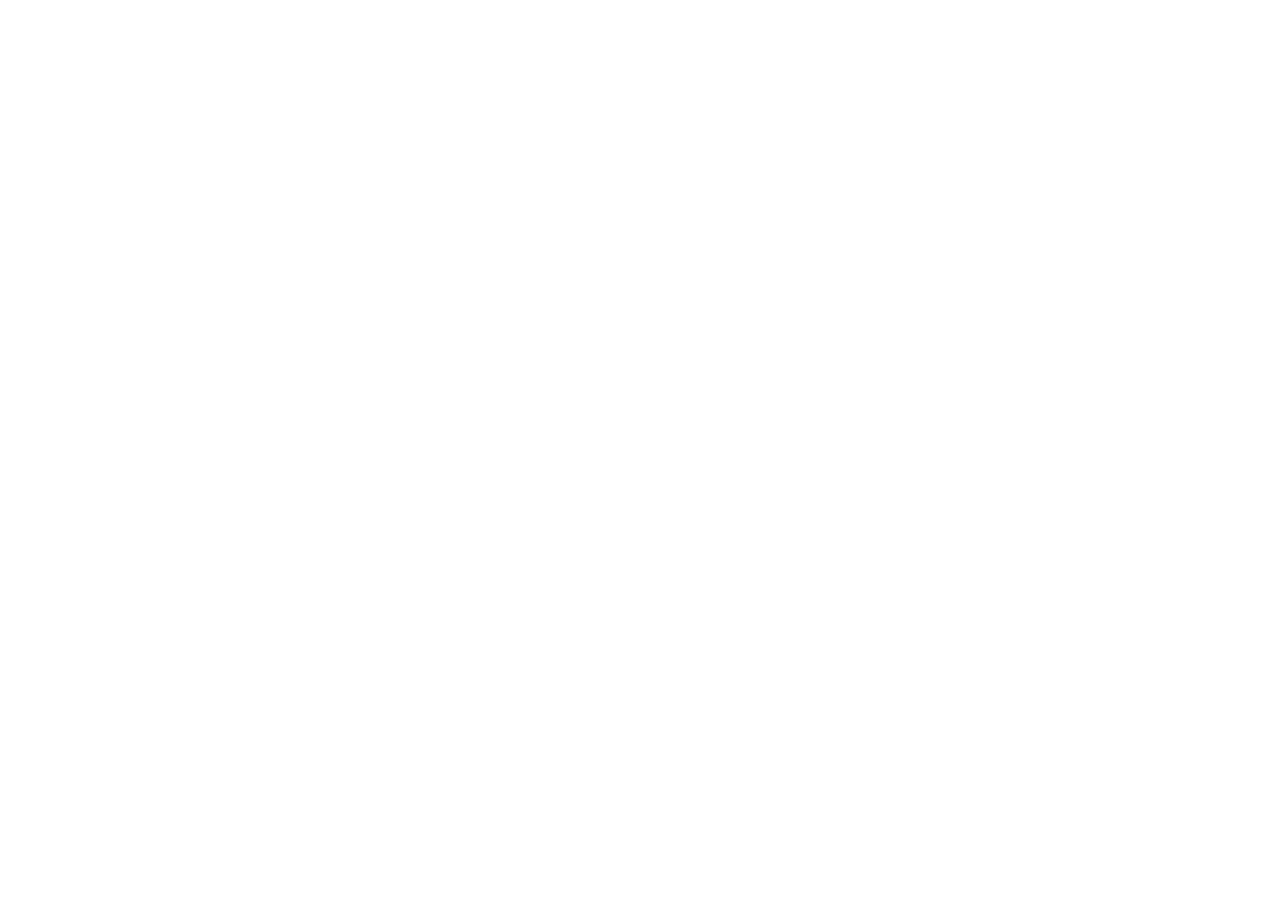
==== index.html @ 68a806dc "add index" ====
<!DOCTYPE html>
<html lang="en">
<head>
    <meta charset="UTF-8">
    <meta name="viewport" content="width=device-width, initial-scale=1.0">
    <meta http-equiv="X-UA-Compatible" content="ie=edge">
    <title>Document</title>
</head>
<body>
    
</body>
</html>
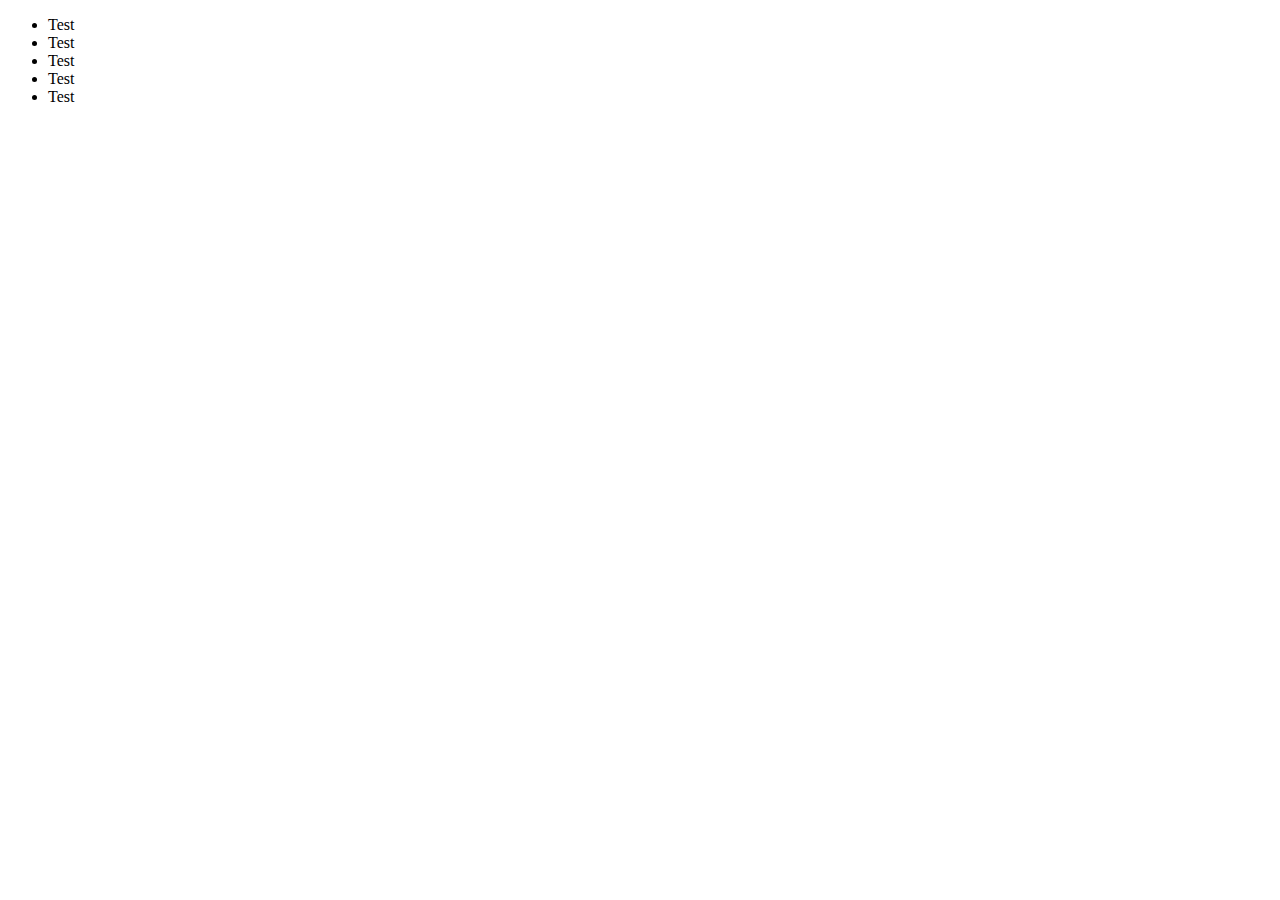
==== commit 2e1e9994: "add-index#1" ====
--- a/index.html
+++ b/index.html
@@ -7,6 +7,12 @@
     <title>Document</title>
 </head>
 <body>
-    
+<ul>
+    <li>Test</li>
+    <li>Test</li>
+    <li>Test</li>
+    <li>Test</li>
+    <li>Test</li>
+</ul>
 </body>
 </html>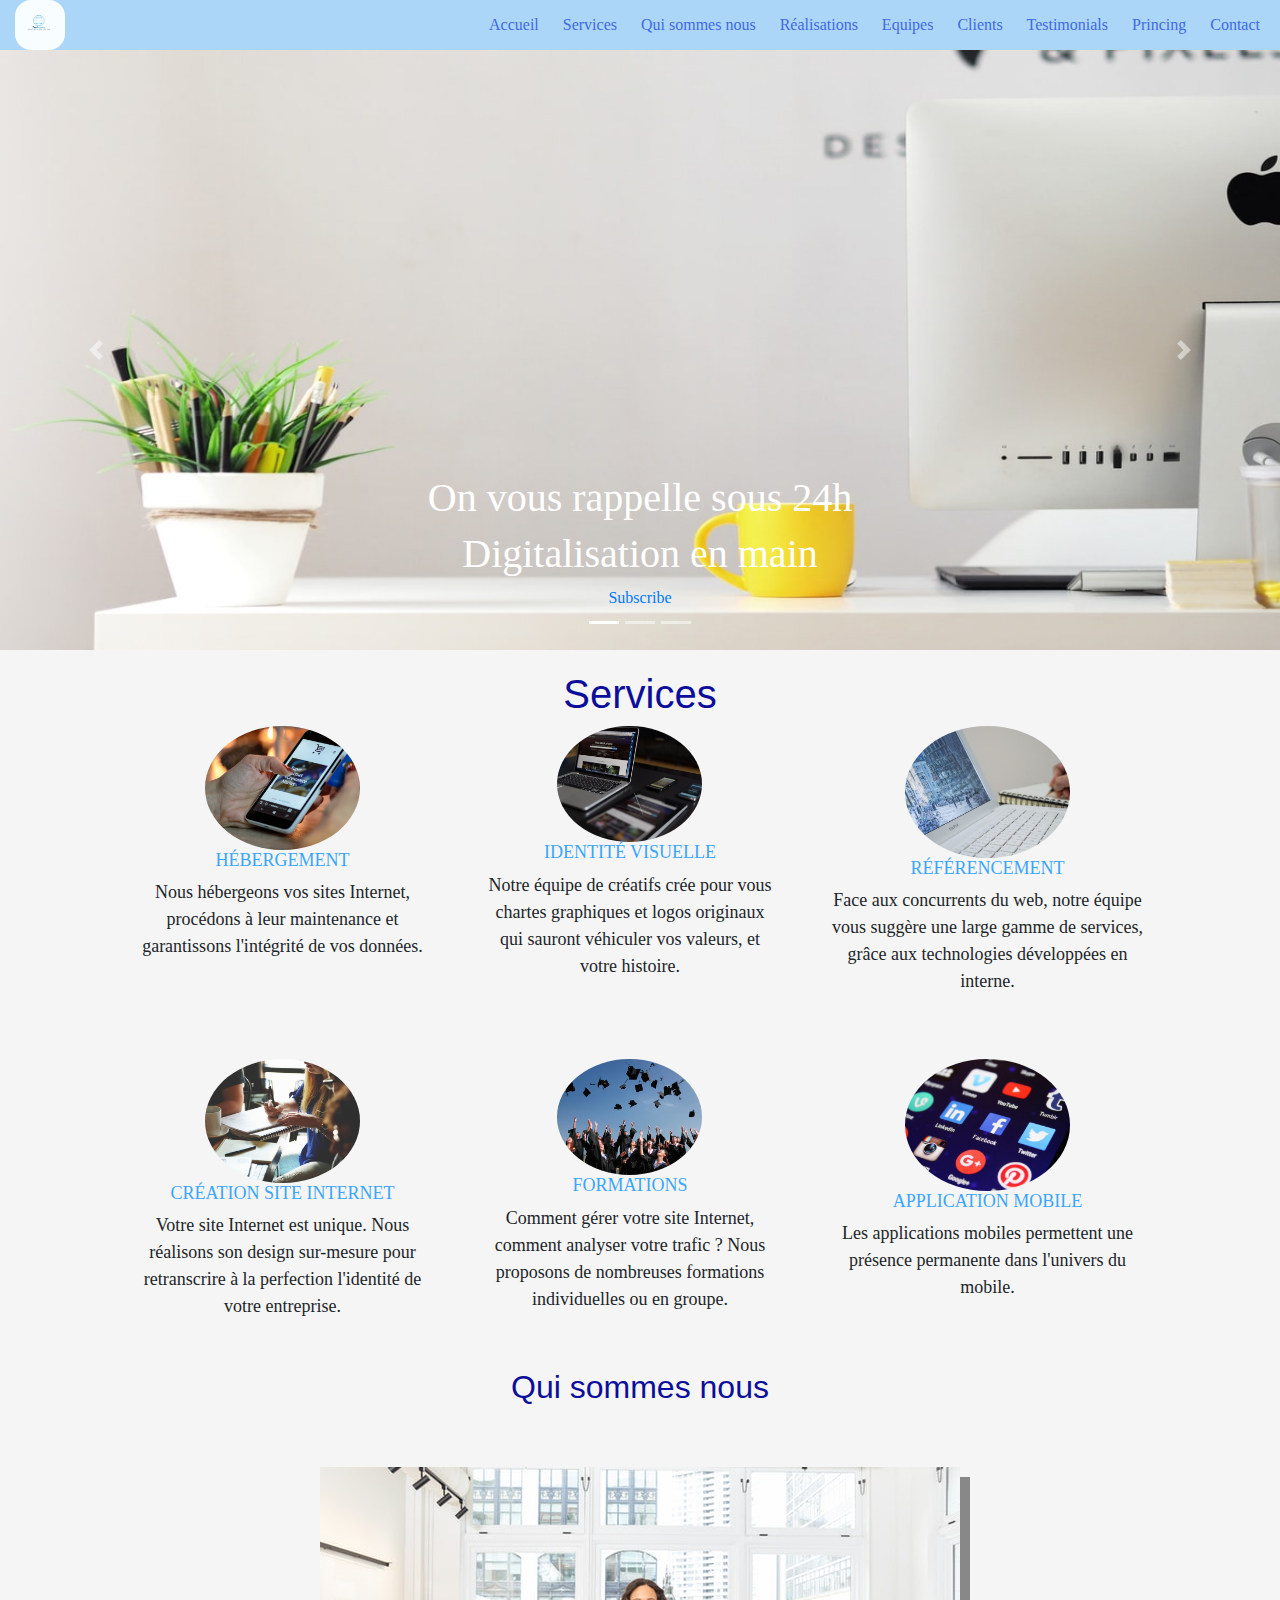
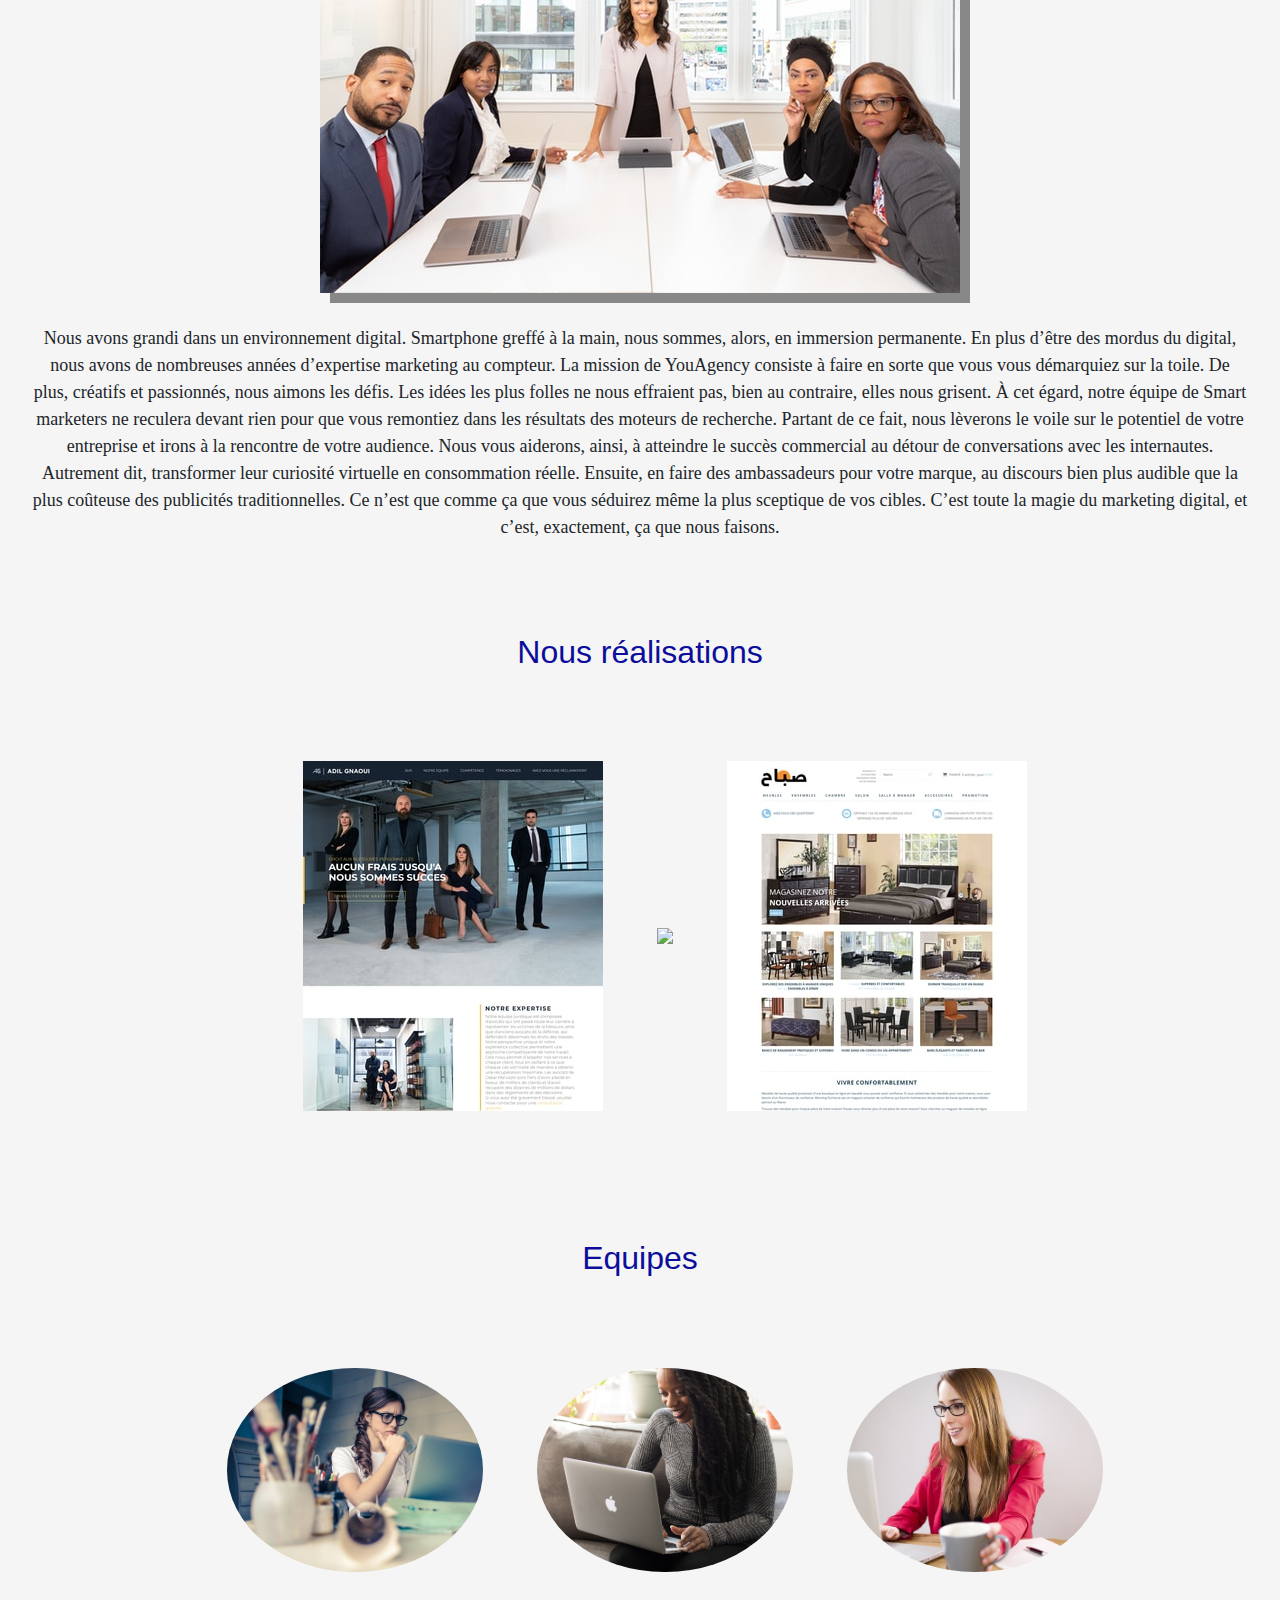
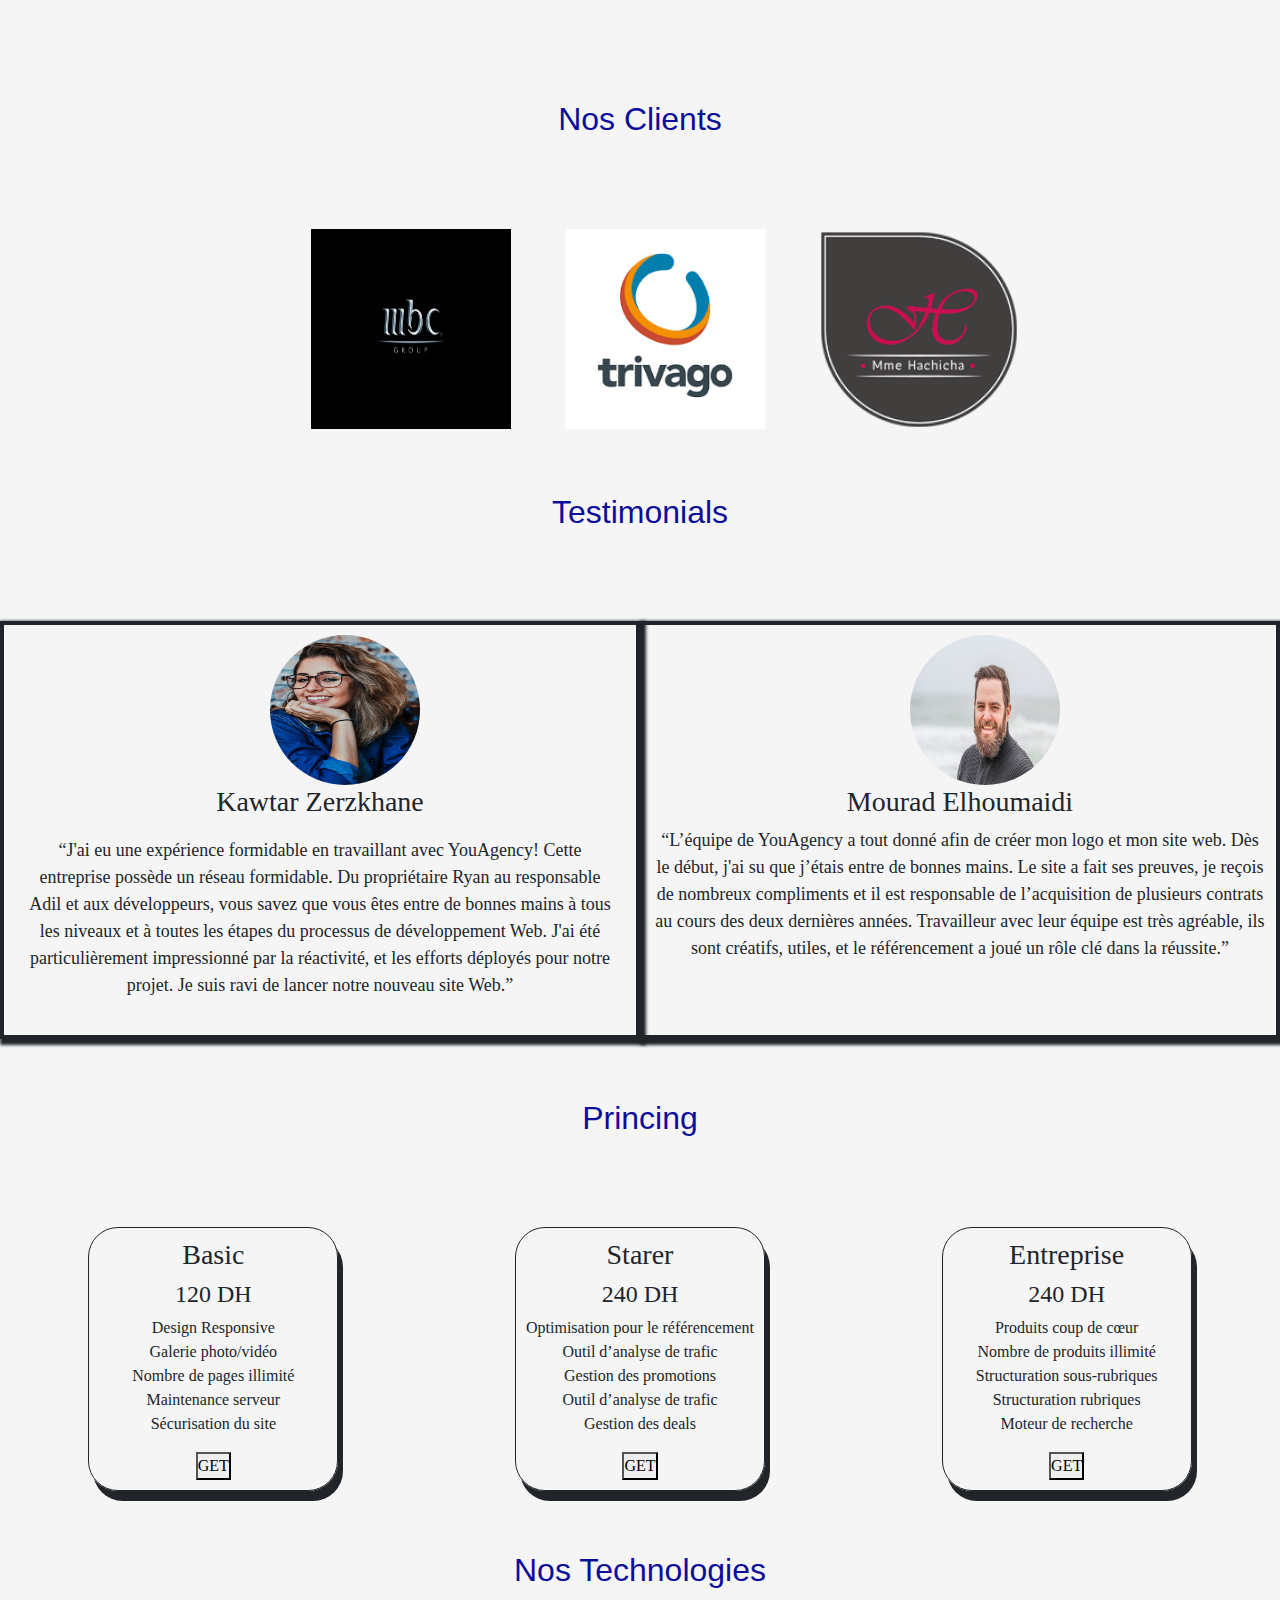
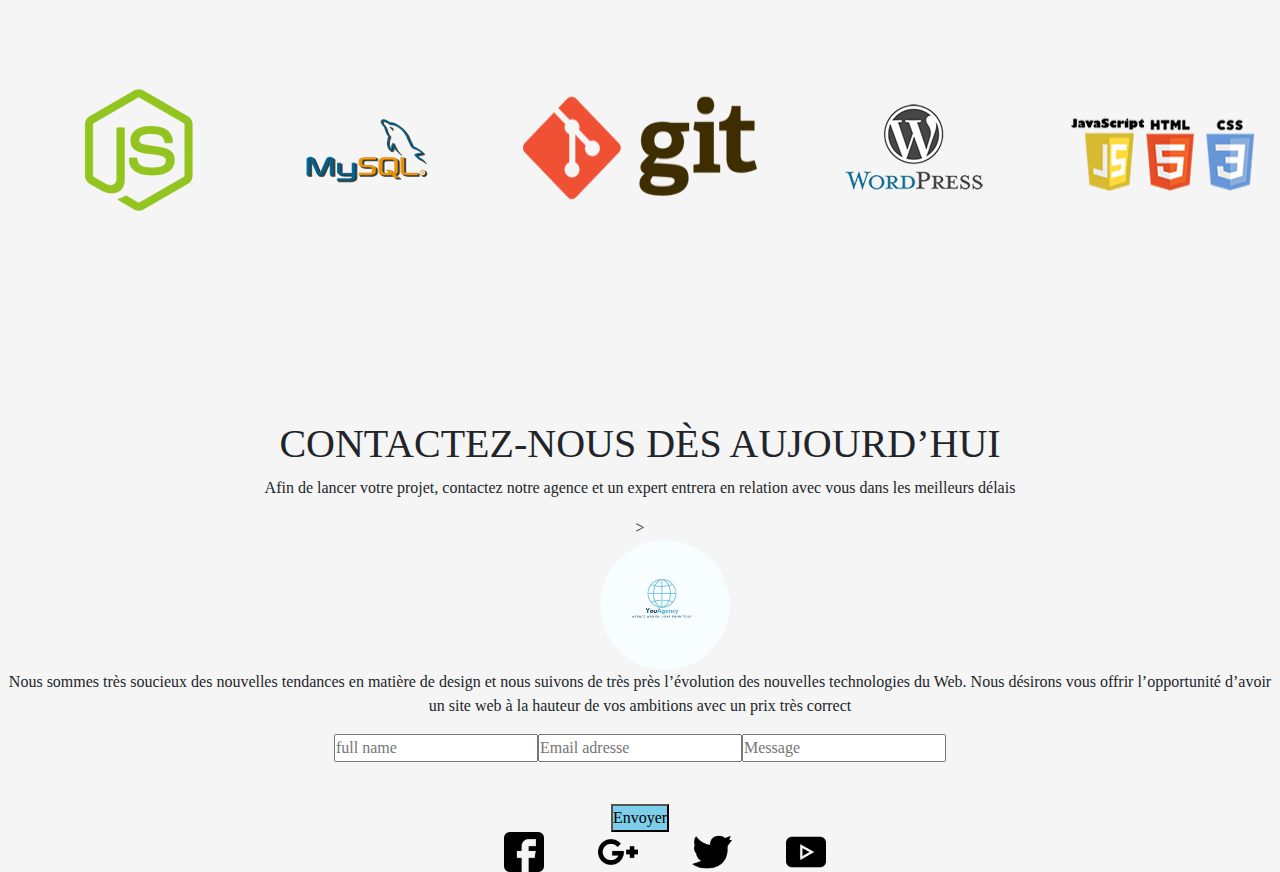
==== commit d10814fe: "YouAgency" ====
--- a/index.html
+++ b/index.html
@@ -1,18 +1,317 @@
 <!DOCTYPE html>
 <html lang="en">
+
 <head>
-    <meta charset="UTF-8">
-    <meta name="viewport" content="width=device-width, initial-scale=1.0">
-    <meta http-equiv="X-UA-Compatible" content="ie=edge">
-    <title>Document</title>
+  <meta charset="UTF-8">
+  <meta name="viewport" content="width=device-width, initial-scale=1.0">
+  <meta http-equiv="X-UA-Compatible" content="ie=edge">
+  <title>Document</title>
+  <link rel="stylesheet" href="https://stackpath.bootstrapcdn.com/bootstrap/4.4.1/css/bootstrap.min.css"
+    integrity="sha384-Vkoo8x4CGsO3+Hhxv8T/Q5PaXtkKtu6ug5TOeNV6gBiFeWPGFN9MuhOf23Q9Ifjh" crossorigin="anonymous">
+  <link rel="stylesheet" href="Agence web.css">
+  <link href="https://fonts.googleapis.com/css?family=Gentium+Book+Basic|Lobster&display=swap" rel="stylesheet">
+
 </head>
+
 <body>
-<ul>
-    <li>Test</li>
-    <li>Test</li>
-    <li>Test</li>
-    <li>Test</li>
-    <li>Test</li>
-</ul>
+  <header>
+    <nav class="menu">
+
+      <div>
+        <img class="logo" src="La banque en ligne pour tous.png" alt="YouAgency">
+      </div>
+      <div>
+        <a href="#Accueil">Accueil</a>
+        <a href="#Services">Services</a>
+        <a href="#Qui sommes nous">Qui sommes nous</a>
+        <a href="#Réalisations">Réalisations</a>
+        <a href="#Equipes">Equipes</a>
+        <a href="#">Clients</a>
+        <a href="#">Testimonials</a>
+        <a href="#">Princing</a>
+        <a href="#">Contact</a>
+      </div>
+    </nav>
+  </header>
+  <section>
+    <div>
+
+      <div id="carouselExampleCaptions" class="carousel slide" data-ride="carousel">
+        <ol class="carousel-indicators">
+          <li data-target="#carouselExampleCaptions" data-slide-to="0" class="active"></li>
+          <li data-target="#carouselExampleCaptions" data-slide-to="1"></li>
+          <li data-target="#carouselExampleCaptions" data-slide-to="2"></li>
+        </ol>
+        <div class="carousel-inner">
+          <div class="carousel-item active">
+            <img src="img.jfif" style="height: 600px;" class="d-block w-100" alt="...">
+            <div class="carousel-caption d-none d-md-block">
+              <h1>On vous rappelle sous 24h</h1>
+              <h1>Digitalisation en main</h1>
+              <a href="#">Subscribe</a>
+            </div>
+          </div>
+          <div class="carousel-item">
+            <img src="apple-black-box-business-416343.jpg" style="height: 600px;" class="d-block w-100" alt="...">
+            <div class="carousel-caption d-none d-md-block">
+              <h1>On vous rappelle sous 24h</h1>
+              <h1>Digitalisation en main</h1>
+              <a href="#">Subscribe</a>
+            </div>
+          </div>
+          <div class="carousel-item">
+            <img src="buro-computer-drinnen-fenster-1170412.jpg" style="height: 600px;" class="d-block w-100" alt="...">
+            <div class="carousel-caption d-none d-md-block">
+              <div class="button">
+                <h1>On vous rappelle sous 24h</h1>
+                <h1>Digitalisation en main</h1>
+
+                <a href="#">Subscribe</a>
+              </div>
+            </div>
+          </div>
+        </div>
+        <a class="carousel-control-prev" href="#carouselExampleCaptions" role="button" data-slide="prev">
+          <span class="carousel-control-prev-icon" aria-hidden="true"></span>
+          <span class="sr-only">Previous</span>
+        </a>
+        <a class="carousel-control-next" href="#carouselExampleCaptions" role="button" data-slide="next">
+          <span class="carousel-control-next-icon" aria-hidden="true"></span>
+          <span class="sr-only">Next</span>
+        </a>
+      </div>
+  </section>
+  <section>
+
+    <h1 class="services">Services</h1>
+    <div class="gride1">
+      <div>
+        <img src="person-using-black-and-white-smartphone-and-holding-blue-230544.jpg" width=50%>
+        <h2>HÉBERGEMENT</h2>
+        <p>Nous hébergeons vos sites Internet, procédons à leur maintenance et garantissons l'intégrité de vos données.
+        </p>
+      </div>
+      <div>
+        <img src="iphone-dark-notebook-pen-34140.jpg" width=50%>
+        <h2>IDENTITÉ VISUELLE</h2>
+        <p>Notre équipe de créatifs crée pour vous chartes graphiques et logos originaux qui sauront véhiculer vos
+          valeurs, et votre histoire.</p>
+      </div>
+      <div>
+        <img src="close-up-of-man-using-mobile-phone-246658.jpg" width=50%>
+        <h2>RÉFÉRENCEMENT</h2>
+        <p>Face aux concurrents du web, notre équipe vous suggère une large gamme de services, grâce aux technologies
+          développées en interne.</p>
+      </div>
+      <div>
+        <img src="people-coffee-meeting-team-7096.jpg" width=50%>
+        <h2>CRÉATION SITE INTERNET</h2>
+        <p>Votre site Internet est unique. Nous réalisons son design sur-mesure pour retranscrire à la perfection
+          l'identité de votre entreprise.</p>
+
+      </div>
+      <div>
+        <img src="accomplishment-ceremony-education-graduation-267885.jpg" width=50%>
+        <h2>FORMATIONS</h2>
+        <p>Comment gérer votre site Internet, comment analyser votre trafic ? Nous proposons de nombreuses formations
+          individuelles ou en groupe.</p>
+      </div>
+      <div>
+        <img src="apps-blur-button-close-up-267350.jpg" width=50%>
+        <h2>APPLICATION MOBILE</h2>
+        <p>Les applications mobiles permettent une présence permanente dans l'univers du mobile.</p>
+      </div>
+
+    </div>
+
+    <div class="quisommesnous">
+      <h2>Qui sommes nous</h2>
+      <img src="woman-standing-on-the-center-table-with-four-people-on-the-1367271.jpg">
+      <p> Nous avons grandi dans un environnement digital. Smartphone greffé à la main, nous sommes, alors, en immersion
+        permanente. En plus d’être
+        des mordus du digital, nous avons de nombreuses années d’expertise marketing au compteur.
+
+        La mission de YouAgency consiste à faire en sorte que vous vous démarquiez sur la toile. De plus, créatifs et
+        passionnés, nous aimons les défis. Les idées les plus folles ne nous effraient pas, bien au contraire, elles
+        nous
+        grisent. À cet égard, notre équipe de Smart marketers ne reculera devant rien pour que vous remontiez dans les
+        résultats des moteurs de recherche. Partant de ce fait, nous lèverons le voile sur le potentiel de votre
+        entreprise et irons à la rencontre de votre audience.
+
+        Nous vous aiderons, ainsi, à atteindre le succès commercial au détour de conversations avec les internautes.
+        Autrement dit, transformer leur curiosité virtuelle en consommation réelle. Ensuite, en faire des ambassadeurs
+        pour votre marque, au discours bien plus audible que la plus coûteuse des publicités traditionnelles. Ce n’est
+        que
+        comme ça que vous séduirez même la plus sceptique de vos cibles. C’est toute la magie du marketing digital, et
+        c’est, exactement, ça que nous faisons.</p>
+    </div>
+    <dive class="work">
+
+      <h2>Nous réalisations</h2>
+      <div class="work">
+        <img src="work1.jpg">
+        <img src="work2.jpg">
+        <img src="work3.jpg">
+
+      </div>
+
+      <div class="equipe">
+        <h2>Equipes</h2>
+        <img src="g1 (1).jpg">
+        <img src="g1 (2).jpg">
+        <img src="g1 (3).jpg">
+      </div>
+      <div class="clt">
+        <h2>Nos Clients</h2>
+        <img src="clt1.jpg">
+        <img src="clt2.png">
+        <img src="clt3.png">
+      </div>
+      <div class="TIM"></div>
+      <h2>Testimonials</h2>
+      <div class="tem">
+
+        <div class="TEM1">
+          <img src="tem1.jpeg">
+          <h3> Kawtar Zerzkhane</h3>
+          <p>“J'ai eu une expérience formidable en travaillant avec YouAgency! Cette entreprise possède un réseau
+            formidable. Du propriétaire Ryan au responsable Adil et aux développeurs, vous savez que vous êtes entre de
+            bonnes mains à tous les niveaux et à toutes les étapes du processus de développement Web. J'ai été
+            particulièrement impressionné par la réactivité, et les efforts déployés pour notre projet. Je suis ravi de
+            lancer notre nouveau site Web.”</p>
+        </div>
+
+        <div class="TEM2">
+          <img src="tem.jpeg">
+          <h3>Mourad Elhoumaidi</h3>
+          <p>“L’équipe de YouAgency a tout donné afin de créer mon logo et mon site web. Dès le début, j'ai su que
+            j’étais entre de bonnes mains. Le site a fait ses preuves, je reçois de nombreux compliments et il est
+            responsable de l’acquisition de plusieurs contrats au cours des deux dernières années. Travailleur avec leur
+            équipe est très agréable, ils sont créatifs, utiles, et le référencement a joué un rôle clé dans la
+            réussite.”</p>
+        </div>
+      </div>
+      <section class="back">
+        <h2>Princing</h2>
+        <div class="princing">
+          <div class="chadow">
+            <h3>Basic</h3>
+            <h4>120 DH </h4>
+            <ul>
+              <li>Design Responsive</li>
+              <li>Galerie photo/vidéo</li>
+              <li>Nombre de pages illimité</li>
+              <li>Maintenance serveur</li>
+              <li>Sécurisation du site</li>
+            </ul>
+            <button id="sub">GET</button>
+          </div>
+
+          <div class="chadow">
+            <h3>Starer</h3>
+            <h4>240 DH</h4>
+            <ul>
+              <li>Optimisation pour le référencement</li>
+              <li>Outil d’analyse de trafic</li>
+              <li>Gestion des promotions</li>
+              <li>Outil d’analyse de trafic</li>
+              <li>Gestion des deals</li>
+            </ul>
+            <button id="sub2">GET</button>
+          </div>
+
+          <div class="chadow">
+            <h3>Entreprise</h3>
+            <h4>240 DH</h4>
+            <ul>
+              <li>Produits coup de cœur</li>
+              <li>Nombre de produits illimité</li>
+              <li>Structuration sous-rubriques</li>
+              <li>Structuration rubriques</li>
+              <li>Moteur de recherche</li>
+            </ul>
+            <button id="sub3">GET</button>
+          </div>
+      </section>
+      <section class="technologie">
+        <h2 class="tech">Nos Technologies</h2>
+        <div class="tech1">
+          <img src="tk1.png">
+          <img src="tk3.png">
+          <img src="tk9.png">
+          <img src="tk8.png">
+          <img src="tk6.png">
+
+        </div>
+
+      </section>
+
+      <section class="footer">
+
+
+        <div>
+          <h1>CONTACTEZ-NOUS DÈS AUJOURD’HUI</h1>
+          <p>Afin de lancer votre projet, contactez notre agence et un expert entrera en relation avec vous dans les
+            meilleurs délais</p>>
+          <div>
+            <img src="L.png">
+          </div>
+        </div>
+
+        <div class="textfooter">
+          <p>Nous sommes très soucieux des nouvelles tendances en matière de design et nous suivons de très près
+            l’évolution des nouvelles technologies du Web. Nous désirons vous offrir l’opportunité d’avoir un site web à
+            la hauteur de vos ambitions avec un prix très correct</p>
+        </div>
+
+
+        <form>
+          <table class="form">
+            <tr>
+
+              <td>
+                <input type="text" placeholder="full name">
+
+              </td>
+              <td>
+                <input type="text" placeholder="Email adresse">
+
+              </td>
+
+              <td>
+                <input type="text" placeholder="Message">
+
+              </td>
+
+            </tr>
+          </table>
+        </form>
+
+        <button class="button2">Envoyer</button>
+      </section>
+      <div class="socialmedia">
+        <img src="facebook.png">
+        <img src="google-plus.png">
+        <img src="twitter.png">
+        <img src="brand.png">
+      </div>
+
+
+
+
+
+
+
+
+      <script src="https://code.jquery.com/jquery-3.4.1.slim.min.js"
+        integrity="sha384-J6qa4849blE2+poT4WnyKhv5vZF5SrPo0iEjwBvKU7imGFAV0wwj1yYfoRSJoZ+n" crossorigin="anonymous">
+      </script>
+      <script src="https://cdn.jsdelivr.net/npm/popper.js@1.16.0/dist/umd/popper.min.js"
+        integrity="sha384-Q6E9RHvbIyZFJoft+2mJbHaEWldlvI9IOYy5n3zV9zzTtmI3UksdQRVvoxMfooAo" crossorigin="anonymous">
+      </script>
+      <script src="https://stackpath.bootstrapcdn.com/bootstrap/4.4.1/js/bootstrap.min.js"
+        integrity="sha384-wfSDF2E50Y2D1uUdj0O3uMBJnjuUD4Ih7YwaYd1iqfktj0Uod8GCExl3Og8ifwB6" crossorigin="anonymous">
+      </script>
 </body>
+
 </html>--- a/Agence web.css
+++ b/Agence web.css
@@ -0,0 +1,275 @@
+* {
+    margin: 0;
+    padding: 0;
+}
+
+body {
+    margin: 0px;
+    padding: 0px;
+    font-family: 'Segoe UI', Tahoma, Geneva, Verdana, sans-serif;
+    font-family: 'Gentium Book Basic', serif;
+    background-color: whitesmoke;
+
+}
+
+.menu {
+    display: flex;
+    justify-content: space-between;
+    background-color: rgb(172, 214, 248);
+    align-items: center;
+}
+
+.menu a {
+    margin-right: 20px;
+    text-decoration: none;
+    color: royalblue;
+}
+
+.menu a :hover {
+    color: blue;
+}
+
+.logo {
+    width: 50px;
+    margin-left: 15px;
+    border-radius: 1em;
+}
+
+.services {
+    color: rgb(12, 14, 155);
+    text-align: center;
+    font-family: 'Segoe UI', Tahoma, Geneva, Verdana, sans-serif;
+    margin-top: 20px;
+}
+
+.gride1 {
+    display: grid;
+    grid-template-columns: auto auto auto;
+    grid-gap: 48px;
+    width: 80%;
+    margin: 0 auto;
+    font-size: large;
+}
+
+.gride1 h2 {
+    font-size: large;
+
+}
+
+.gride1 div {
+    text-align: center;
+}
+
+.gride1 h2 {
+    font-weight: 500;
+    color: rgb(58, 166, 255);
+    line-clamp: 50%;
+
+}
+
+.gride1 img {
+    border-radius: 50%;
+}
+
+.quisommesnous {
+    text-align: center;
+    margin-bottom: 60px;
+
+}
+
+.quisommesnous h2 {
+    color: rgb(12, 14, 155);
+    font-family: 'Segoe UI', Tahoma, Geneva, Verdana, sans-serif;
+    padding-top: 32px;
+    margin-bottom: 60px;
+}
+
+.quisommesnous p {
+    padding: 32px;
+    font-size: large;
+
+}
+
+.quisommesnous img {
+    box-shadow: 10px 10px #888888;
+}
+
+.work {
+    text-align: center;
+}
+
+.work img :hover {
+    border: rgb(58, 166, 255);
+}
+
+.work h2 {
+    color: rgb(12, 14, 155);
+    font-family: 'Segoe UI', Tahoma, Geneva, Verdana, sans-serif;
+    margin-bottom: 90px;
+}
+
+.work img {
+    margin-left: 50px;
+}
+
+.equipe img {
+    height: 20%;
+    width: 20%;
+    margin-left: 50px;
+    border-radius: 50%;
+}
+
+.equipe h2 {
+    margin-top: 10%;
+
+}
+
+.clt img {
+    height: 200px;
+    width: 200px;
+    font-size: medium;
+}
+
+.clt h2 {
+    margin-top: 10%;
+}
+
+.tem img {
+    height: 150px;
+    width: 150px;
+    border-radius: 50%;
+}
+
+.tem {
+    text-align: center;
+    display: flex;
+    justify-content: space-between;
+}
+
+.TIM {
+    margin-bottom: 5%;
+}
+
+.TEM1,
+.TEM2 {
+    flex: 45%;
+    font-size: large;
+    border: solid 4px;
+    box-shadow: 3px 3px 3PX 3PX;
+    padding: 10px;
+
+
+}
+
+.TEM1 p {
+    padding: 10px;
+
+}
+
+.princing {
+    display: flex;
+    justify-content: space-around;
+    align-items: center;
+    margin-top: 60px;
+}
+
+.back {
+    margin-top: 60px;
+}
+
+.chadow {
+    border-radius: 30px;
+    border: 1px solid;
+    padding: 10px;
+    box-shadow: 5px 10px;
+    width: 250px;
+
+
+}
+
+.technologie {
+
+    margin-top: 60px;
+
+
+}
+
+.tech1 {
+    display: flex;
+    justify-content: space-around;
+
+}
+
+.footer img {
+    background-color: rgba(58, 166, 255, 5%);
+    width: 130px;
+    height: 130px;
+    border-radius: 50%;
+}
+
+.footer h1 {
+    margin-top: 200PX;
+}
+
+.form {
+    display: flex;
+    justify-content: center;
+    margin: auto;
+    width: 70px;
+    height: 70px;
+}
+
+.button2 {
+    background-color: rgb(125, 206, 233);
+}
+
+.socialmedia img {
+    width: 40px;
+    height: 40px;
+
+}
+
+ul li {
+    list-style-type: none;
+}
+
+.gride1 :hover {
+    background-color: rgb(172, 214, 248);
+}
+
+
+@media only screen and (max-width:850px) {
+    body {
+        background-color: rgb(235, 241, 241);
+
+    }
+
+    .menu a,
+    .tem .services {
+        display: flex;
+        flex-direction: column;
+        width: auto;
+        height: 100%;
+
+    }
+
+    .gride1 {
+        display: block;
+        padding: 20px;
+    }
+
+    .tech1 {
+        display: block;
+    }
+
+    .quisommesnous img {
+
+        width: 450px;
+        height: 450px;
+        padding: 20px;
+    }
+
+    .footer {
+        padding: 40PX;
+
+    }